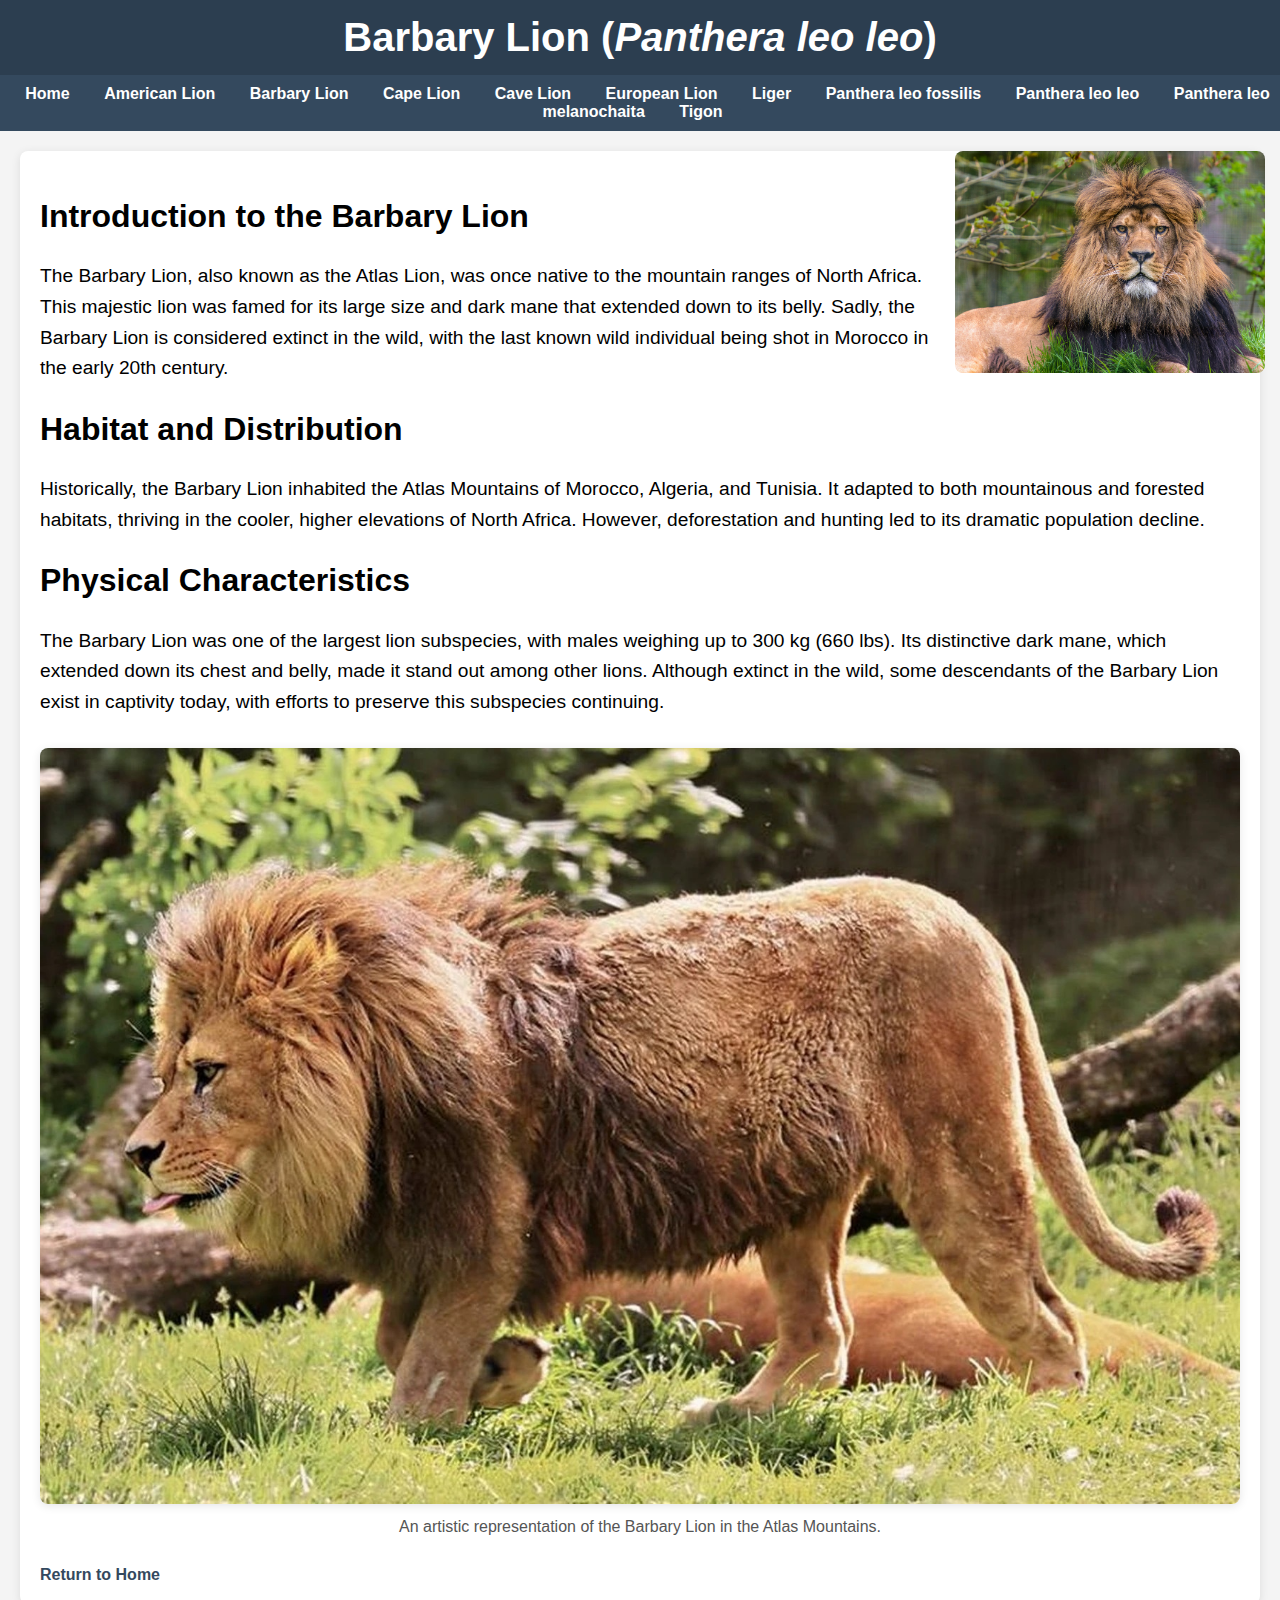
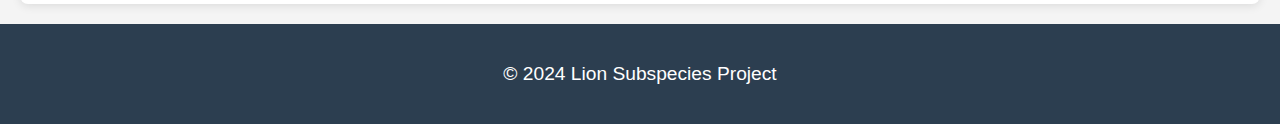
==== Barbary Lion.html @ d9c71210 "Add files via upload" ====
<!DOCTYPE html>
<html lang="en">
<head>
    <meta charset="UTF-8">
    <meta name="viewport" content="width=device-width, initial-scale=1.0">
    <title>Barbary Lion</title>
    <link rel="stylesheet" href="styles.css">
    <!-- <script defer src="script.js"></script> -->
</head>
<body>

    <header>
            <h1>Barbary Lion (<em>Panthera leo leo</em>)</h1>
    </header>

    <nav>
        <a href="index.html">Home</a>
        <a href="American Lion.html">American Lion</a>
        <a href="Barbary Lion.html">Barbary Lion</a>
        <a href="Cape Lion.html">Cape Lion</a>
        <a href="Cave Lion.html">Cave Lion</a>
        <a href="European Lion.html">European Lion</a>
        <a href="Liger.html">Liger</a>
        <a href="Panthera leo fossilis.html">Panthera leo fossilis</a>
        <a href="Panthera leo leo.html">Panthera leo leo</a>
        <a href="Panthera leo melanochaita.html">Panthera leo melanochaita</a>
        <a href="Tigon.html">Tigon</a>
    </nav>

    <div>
        <img src="Images/Barbary-Lion.jpg" alt="Barbary Lion" class="lion-image">
    </div>

    <main>
        <!-- Main content and image container -->
        
        <div class="main-content">
            <section class="intro">
                <h2>Introduction to the Barbary Lion</h2>
                <p>
                    The Barbary Lion, also known as the Atlas Lion, was once native to the mountain ranges of North 
                    Africa. This majestic lion was famed for its large size and dark mane that extended down to 
                    its belly. Sadly, the Barbary Lion is considered extinct in the wild, with the last known wild 
                    individual being shot in Morocco in the early 20th century.
                </p>
            </section>

            <section class="habitat">
                <h2>Habitat and Distribution</h2>
                <p>
                    Historically, the Barbary Lion inhabited the Atlas Mountains of Morocco, Algeria, and Tunisia. 
                    It adapted to both mountainous and forested habitats, thriving in the cooler, higher elevations 
                    of North Africa. However, deforestation and hunting led to its dramatic population decline.
                </p>
            </section>

            <section class="characteristics">
                <h2>Physical Characteristics</h2>
                <p>
                    The Barbary Lion was one of the largest lion subspecies, with males weighing up to 300 kg (660 lbs). 
                    Its distinctive dark mane, which extended down its chest and belly, made it stand out among other 
                    lions. Although extinct in the wild, some descendants of the Barbary Lion exist in captivity today, 
                    with efforts to preserve this subspecies continuing.
                </p>
            </section>

            <!-- Space for Image -->
            
            <figure class="lion-image-container">
                <img src="Images/Barbary-Lion-2.jpg" alt="Barbary Lion" class="lion-landscape-image">
                <figcaption>An artistic representation of the Barbary Lion in the Atlas Mountains.</figcaption>
            </figure>
        </div>

        <a class="return-home" href="index.html">Return to Home</a>
    </main>

    <footer>
        <p>&copy; 2024 Lion Subspecies Project</p>
    </footer>

    <!-- Back to Top Button -->
    
    <!-- <div id="backToTop" class="back-to-top" onclick="scrollToTop()">&#8679;</div> -->

</body>
</html>
---- styles.css ----
/* general styling for the body */
body {
    font-family: 'arial', sans-serif;
    background-color: #f4f4f4;
    margin: 0;
    padding: 0;
}

header {
    background-color: #2c3e50;
    color: white;
    padding: 15px 0;
    text-align: center;
}

nav {
    background-color: #34495e;
    padding: 10px;
    text-align: center;
    /*position: fixed;
    width: 100%;
    top: 0%;*/
}

nav a {
    color: white;
    text-decoration: none;
    margin: 0 15px;
    font-weight: bold;
}

nav a:hover {
    color: #e74c3c;
}

h1 {
    font-size: 2.5rem;
    margin: 0;
}

main {
    padding: 20px;
    max-width: 1200px;
    margin: 20px auto;
    background-color: white;
    border-radius: 8px;
    box-shadow: 0 2px 10px rgba(0,0,0,0.1);
}

h2 {
    font-size: 2rem;
}

h3 {
    font-size: 1.6rem;
}

main a {
    text-decoration: none;
}

main a:hover {
    text-decoration: underline;
    color: #e74c3c;
}

p {
    font-size: 1.2rem;
    line-height: 1.6;
}

li {
    font-size: 1.2rem;
    line-height: 1.6;
}

footer {
    background-color: #2c3e50;
    color: white;
    text-align: center;
    padding: 15px;
    /*position: fixed;*/
    /*width: 100%;*/
    bottom: 0;
}

.back-to-top {
    position: fixed;
    bottom: 30px;
    right: 30px;
    display: none;
    background-color: #34495e;
    color: white;
    padding: 10px;
    border-radius: 50%;
    cursor: pointer;
    font-size: 1.2rem;
}

.back-to-top:hover {
    background-color: #e74c3c;
}

/* link styles for going back to the index */

.return-home {
    display: block;
    margin-top: 20px;
    color: #34495e;
    font-weight: bold;
    text-decoration: none;
}

.return-home:hover {
    color: #e74c3c;
}

/* styles for te image next to title */

.lion-image {
    width: 310px;
    height: auto;
    float: right;
    margin-top: 20px;
    margin-right: 15px;
    margin-left: 15px;
    border-radius: 8px;
}

/* styles for the larger image with caption */

.lion-image-container {
    text-align: center;
    margin: 30px 0;
}

.lion-landscape-image {
    max-width: 100%;
    height: auto;
    border-radius: 8px;
    box-shadow: 0 2px 10px rgba(0, 0, 0, 0.1);
}

figcaption {
    font-size: 1rem;
    color: #555;
    margin-top: 10px;
}
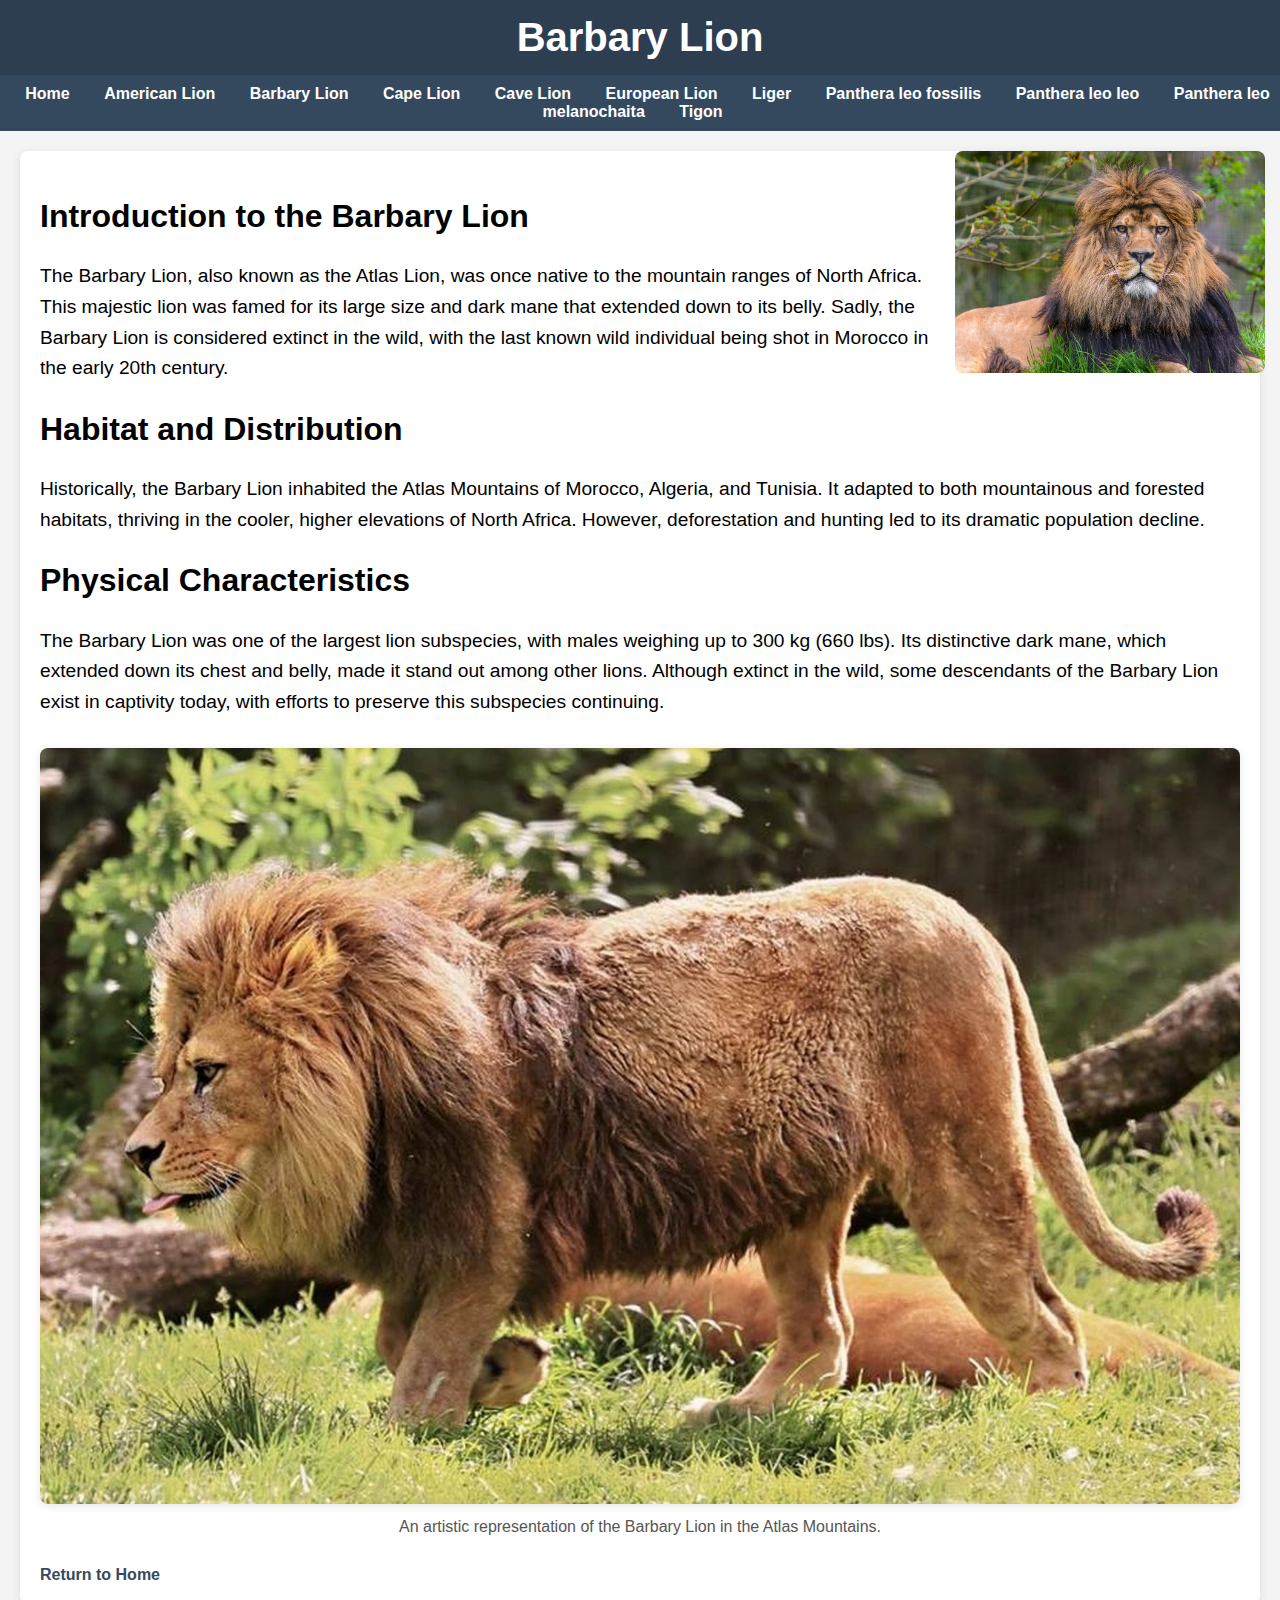
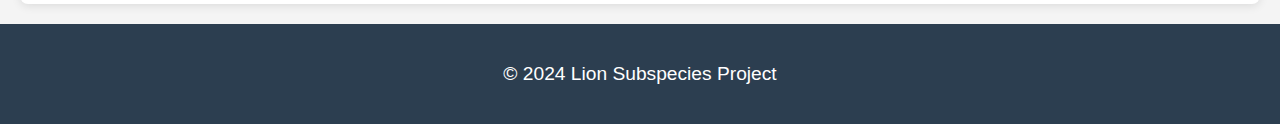
==== commit 1b3955e0: "Update Barbary Lion.html" ====
--- a/Barbary Lion.html
+++ b/Barbary Lion.html
@@ -10,7 +10,7 @@
 <body>
 
     <header>
-            <h1>Barbary Lion (<em>Panthera leo leo</em>)</h1>
+            <h1>Barbary Lion</h1>
     </header>
 
     <nav>
